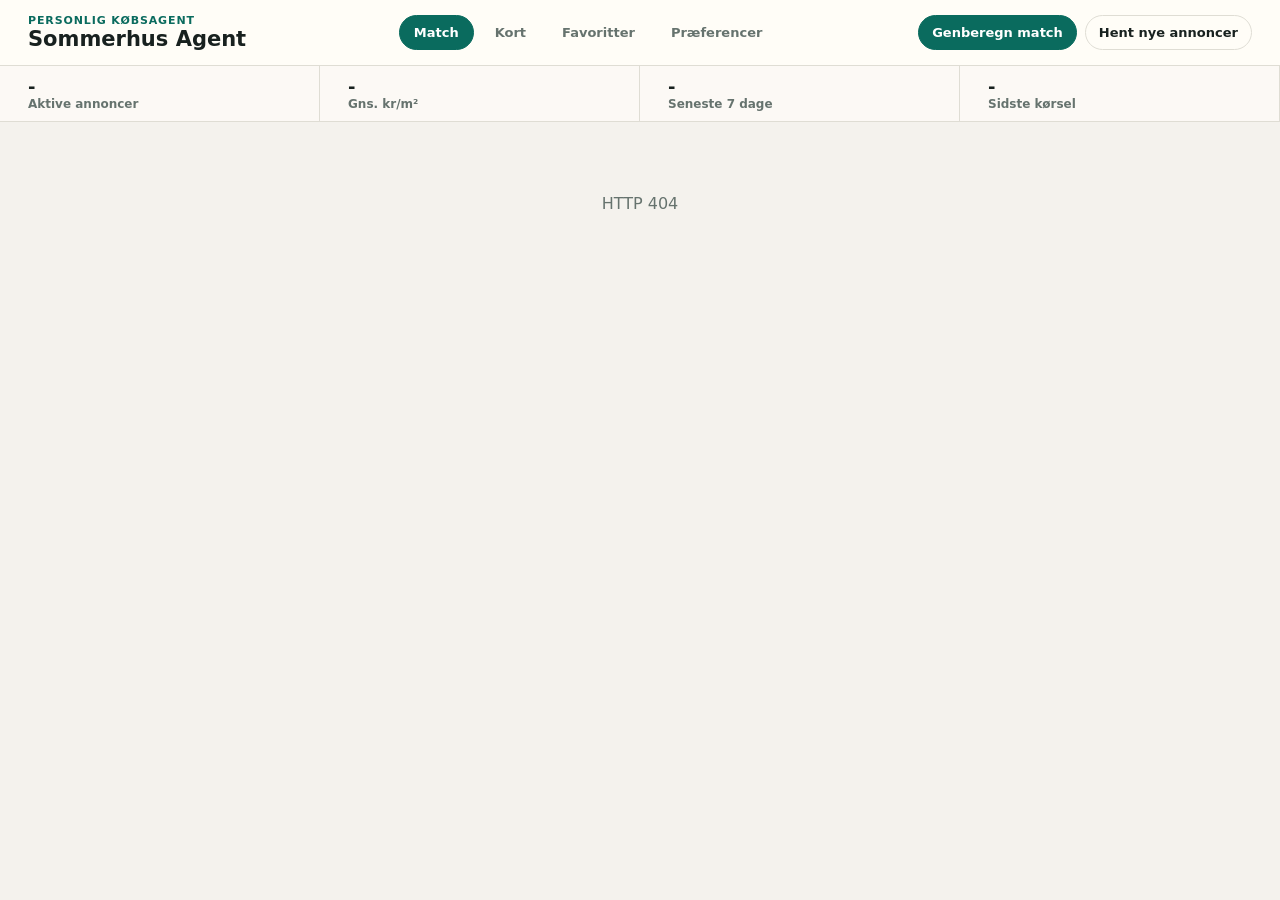
==== templates/index.html @ 6a069d39 "Initial summerhouse agent handoff" ====
<!doctype html>
<html lang="da">
<head>
  <meta charset="utf-8">
  <meta name="viewport" content="width=device-width, initial-scale=1">
  <title>Sommerhus Agent</title>
  <link rel="stylesheet" href="/static/style.css">
</head>
<body>
  <header class="topbar">
    <div class="brand">
      <span class="eyebrow">Personlig købsagent</span>
      <h1>Sommerhus Agent</h1>
    </div>
    <nav class="main-nav" aria-label="Hovednavigation">
      <button class="nav-tab active" data-view="match">Match</button>
      <button class="nav-tab" data-view="map">Kort</button>
      <button class="nav-tab" data-view="favorites">Favoritter</button>
      <button class="nav-tab" data-view="preferences">Præferencer</button>
    </nav>
    <div class="top-actions">
      <button id="generateBtn" title="Genberegner match, AI fremhævede, prisfald og fremvisninger ud fra de data der allerede ligger lokalt.">Genberegn match</button>
      <button id="scrapeBtn" class="secondary" title="Henter friske annoncer fra Boliga og gemmer dem i den lokale database.">Hent nye annoncer</button>
    </div>
  </header>

  <section class="stats-strip" aria-label="Status">
    <div><span id="statActive">-</span><label>Aktive annoncer</label></div>
    <div><span id="statPpm">-</span><label>Gns. kr/m²</label></div>
    <div><span id="statTrend">-</span><label>Seneste 7 dage</label></div>
    <div><span id="statRun">-</span><label>Sidste kørsel</label></div>
  </section>

  <div id="globalStatus" class="global-status"></div>
  <main id="appMain"></main>

  <div id="modal" class="modal hidden" role="dialog" aria-modal="true">
    <div class="modal-backdrop" id="modalBackdrop"></div>
    <div class="modal-panel">
      <button class="modal-close" id="modalClose" aria-label="Luk">×</button>
      <div id="modalBody"></div>
    </div>
  </div>

  <div id="toast" class="toast" aria-live="polite"></div>

  <script src="/static/app.js"></script>
</body>
</html>
---- static/style.css ----
:root {
  --bg: #f4f2ed;
  --surface: #fffdf8;
  --surface-2: #f9f6ef;
  --ink: #18211f;
  --muted: #66736e;
  --line: #dfddd4;
  --green: #0a6b5e;
  --green-soft: #dceee8;
  --gold: #a06d18;
  --rose: #9d3f4e;
  --shadow: 0 18px 55px rgba(30, 38, 35, 0.12);
  color: var(--ink);
  font-family: Inter, ui-sans-serif, system-ui, -apple-system, "Segoe UI", sans-serif;
}

* { box-sizing: border-box; }
body { margin: 0; background: var(--bg); min-height: 100vh; }
button, input, textarea { font: inherit; }
button { cursor: pointer; }
a { color: var(--green); font-weight: 750; text-decoration: none; }
a:hover { text-decoration: underline; }
h1, h2, h3, p { margin: 0; }

.topbar {
  align-items: center;
  background: rgba(255, 253, 248, .94);
  border-bottom: 1px solid var(--line);
  display: grid;
  gap: 20px;
  grid-template-columns: 230px 1fr auto;
  padding: 14px 28px;
  position: sticky;
  top: 0;
  z-index: 50;
  backdrop-filter: blur(14px);
  max-width: 1480px;
  margin: 0 auto;
}

.eyebrow {
  color: var(--green);
  display: block;
  font-size: 11px;
  font-weight: 850;
  letter-spacing: .08em;
  text-transform: uppercase;
}

.brand h1 { font-size: 21px; letter-spacing: 0; }
.main-nav { display: flex; gap: 6px; justify-content: center; }
.nav-tab {
  background: transparent;
  border: 1px solid transparent;
  border-radius: 999px;
  color: var(--muted);
  font-weight: 800;
  padding: 9px 14px;
}
.nav-tab.active {
  background: var(--green);
  border-color: var(--green);
  color: white;
}
.top-actions { display: flex; gap: 8px; }

button, .card-actions a {
  background: var(--green);
  border: 1px solid var(--green);
  border-radius: 999px;
  color: white;
  font-size: 13px;
  font-weight: 800;
  padding: 9px 13px;
}
button.secondary, button.quiet {
  background: transparent;
  border-color: var(--line);
  color: var(--ink);
}
button.active { background: var(--green-soft); border-color: #9ccdc2; color: var(--green); }
button:disabled { opacity: .6; cursor: default; }

.stats-strip {
  border-bottom: 1px solid var(--line);
  display: grid;
  grid-template-columns: repeat(4, 1fr);
  max-width: 1480px;
  margin: 0 auto;
}
.stats-strip > div {
  background: rgba(255,253,248,.72);
  border-right: 1px solid var(--line);
  padding: 10px 28px;
}
.stats-strip span { display: block; font-size: 18px; font-weight: 900; }
.stats-strip label { color: var(--muted); font-size: 12px; }

.global-status {
  color: var(--green);
  max-height: 0;
  overflow: hidden;
  padding: 0 28px;
  transition: .2s;
}
.global-status:not(:empty) { max-height: 50px; padding: 8px 28px; }
.global-status.error { color: var(--rose); }

#appMain { max-width: 1420px; padding: 28px; margin: 0 auto; }
.page-head {
  align-items: end;
  display: flex;
  justify-content: space-between;
  gap: 20px;
  margin-bottom: 18px;
}
.page-head h2 { font-size: 34px; letter-spacing: 0; }
.page-head p { color: var(--muted); margin-top: 5px; max-width: 660px; }

.signal-tabs {
  background: rgba(255,253,248,.82);
  border: 1px solid var(--line);
  border-radius: 999px;
  display: flex;
  gap: 4px;
  padding: 5px;
}
.signal-tabs button { background: transparent; border-color: transparent; color: var(--muted); }
.signal-tabs button.active { background: var(--green); color: white; }

.panel {
  background: var(--surface);
  border: 1px solid var(--line);
  border-radius: 22px;
  box-shadow: var(--shadow);
  padding: 18px;
}
.section-title {
  align-items: baseline;
  display: flex;
  justify-content: space-between;
  gap: 12px;
  margin-bottom: 14px;
}
.section-title h3 { font-size: 16px; }
.section-title span { color: var(--muted); font-size: 13px; font-weight: 800; }

.card-grid {
  display: grid;
  gap: 14px;
  grid-template-columns: repeat(auto-fill, minmax(360px, 1fr));
}
.listing-card {
  background: white;
  border: 1px solid var(--line);
  border-radius: 16px;
  overflow: hidden;
}
.listing-card.compact { display: grid; grid-template-columns: 105px 1fr; }
.image-button {
  aspect-ratio: 16 / 9;
  background: #d9ded8 center / cover;
  border: 0;
  border-radius: 0;
  display: block;
  min-height: 190px;
  padding: 0;
  width: 100%;
}
.compact .image-button { aspect-ratio: auto; min-height: 100%; }
.image-button.empty { background: linear-gradient(135deg, #d9ded8, #efe8d7); }
.card-body { display: grid; gap: 12px; padding: 14px; }
.compact .card-body { gap: 7px; padding: 10px; }
.card-head {
  align-items: start;
  display: grid;
  gap: 12px;
  grid-template-columns: 1fr auto;
}
.card-head h3, .card-head h2 { font-size: 16px; line-height: 1.22; }
.card-head p { color: var(--muted); font-size: 13px; margin-top: 3px; }
.score {
  align-items: center;
  border-radius: 14px;
  display: flex;
  flex-direction: column;
  height: 58px;
  justify-content: center;
  width: 58px;
}
.score b { font-size: 22px; line-height: 1; }
.score span { font-size: 10px; font-weight: 900; text-transform: uppercase; }
.score.great, .score.good { background: var(--green-soft); color: var(--green); }
.score.ok { background: #fff0c7; color: var(--gold); }
.score.low { background: #f4dfe3; color: var(--rose); }

.badge-row { display: flex; flex-wrap: wrap; gap: 5px; min-height: 0; }
.badge {
  background: var(--surface-2);
  border: 1px solid var(--line);
  border-radius: 999px;
  color: var(--muted);
  font-size: 11px;
  font-weight: 850;
  padding: 3px 8px;
}
.metrics {
  display: grid;
  gap: 8px;
  grid-template-columns: repeat(4, 1fr);
}
.metric {
  background: var(--surface-2);
  border: 1px solid #eee8dc;
  border-radius: 11px;
  padding: 8px 9px;
}
.metric span { color: var(--muted); display: block; font-size: 11px; font-weight: 800; }
.metric strong { display: block; font-size: 14px; margin-top: 2px; }

.reason-list {
  border-top: 1px solid #eee8dc;
  display: grid;
  gap: 5px;
  list-style: none;
  margin: 0;
  padding: 10px 0 0;
}
.reason-list li {
  color: #40504c;
  font-size: 13px;
  line-height: 1.38;
  padding-left: 16px;
  position: relative;
}
.reason-list li:before {
  background: var(--green);
  border-radius: 50%;
  content: "";
  height: 5px;
  left: 2px;
  position: absolute;
  top: .6em;
  width: 5px;
}
.card-actions {
  align-items: center;
  display: flex;
  flex-wrap: wrap;
  gap: 7px;
}
.card-actions a { display: inline-block; }

.match-layout {
  align-items: start;
  display: grid;
  gap: 16px;
  grid-template-columns: 300px minmax(0, 1fr);
}
.filter-panel {
  background: var(--surface);
  border: 1px solid var(--line);
  border-radius: 22px;
  box-shadow: var(--shadow);
  display: grid;
  gap: 14px;
  padding: 14px;
  position: sticky;
  top: 118px;
}
.filter-head {
  align-items: center;
  display: flex;
  justify-content: space-between;
  gap: 10px;
}
.filter-head h3 { font-size: 16px; }
.filter-grid {
  display: grid;
  gap: 10px;
  grid-template-columns: 1fr;
}
.filter-grid input { width: 100%; }
.check-row {
  border-top: 1px solid #eee8dc;
  display: grid;
  gap: 9px;
  padding-top: 12px;
}
.check-row label {
  align-items: center;
  color: var(--ink);
  display: flex;
  flex-direction: row;
  font-weight: 750;
  gap: 8px;
}
.check-row input { width: 16px; height: 16px; }
.active-area {
  background: var(--green-soft);
  border: 1px solid #b9d8d0;
  border-radius: 14px;
  display: grid;
  gap: 2px;
  padding: 11px;
}
.active-area span {
  color: var(--green);
  font-size: 11px;
  font-weight: 900;
  text-transform: uppercase;
}
.active-area strong { font-size: 14px; }
.filter-area-buttons {
  display: grid;
  gap: 7px;
  grid-template-columns: repeat(2, 1fr);
}
.filter-area-buttons button {
  border-radius: 12px;
  padding: 8px 9px;
}
.filter-panel p {
  color: var(--muted);
  font-size: 13px;
  line-height: 1.4;
}

.map-layout {
  display: grid;
  gap: 16px;
  grid-template-columns: minmax(0, 1fr) 390px;
  align-items: start;
}
.area-map {
  background: #dbeaf0;
  border: 1px solid var(--line);
  border-radius: 22px;
  box-shadow: var(--shadow);
  overflow: hidden;
  padding: 18px;
}
.map-list {
  background: var(--surface);
  border: 1px solid var(--line);
  border-radius: 22px;
  box-shadow: var(--shadow);
  max-height: 760px;
  overflow-y: auto;
  padding: 14px;
}
.visible-list { display: grid; gap: 10px; }
.map-actions { display: flex; gap: 8px; }
.area-map svg {
  display: block;
  margin: 0 auto;
  max-height: 430px;
  max-width: 100%;
}
.map-water {
  fill: #a8d6dd;
}
.region-shape {
  cursor: pointer;
}
.region-shape path {
  fill: #1b8ca0;
  stroke: #e7f5f3;
  stroke-linejoin: round;
  stroke-width: 4;
  transition: .16s ease;
}
.region-shape:nth-of-type(2) path { fill: #176c7c; }
.region-shape:nth-of-type(3) path { fill: #239aaa; }
.region-shape:nth-of-type(4) path { fill: #138095; }
.region-shape:nth-of-type(5) path { fill: #2493a4; }
.region-shape:hover path,
.region-shape.selected path {
  fill: var(--green);
  filter: drop-shadow(0 10px 18px rgba(24, 33, 31, .24));
  transform: translateY(-2px);
}
.region-shape text {
  fill: var(--ink);
  font-size: 22px;
  font-weight: 900;
  pointer-events: none;
  text-anchor: middle;
}
.region-shape .area-count {
  fill: rgba(24, 33, 31, .7);
  font-size: 14px;
  font-weight: 800;
}
.area-buttons {
  display: grid;
  gap: 8px;
  grid-template-columns: repeat(auto-fit, minmax(210px, 1fr));
  margin-top: 16px;
}
.area-chip {
  align-items: start;
  background: white;
  border-color: var(--line);
  color: var(--ink);
  display: grid;
  gap: 2px;
  justify-items: start;
  text-align: left;
}
.area-chip span {
  color: var(--muted);
  font-size: 12px;
  font-weight: 700;
}
.area-chip.active {
  background: var(--green-soft);
  border-color: var(--green);
  color: var(--green);
}

.open-layout {
  display: grid;
  gap: 16px;
  grid-template-columns: 300px 1fr;
  align-items: start;
}
.date-list {
  background: var(--surface);
  border: 1px solid var(--line);
  border-radius: 22px;
  box-shadow: var(--shadow);
  display: grid;
  gap: 8px;
  padding: 14px;
}
.date-list h3 {
  font-size: 15px;
  margin: 0 0 4px;
}
.date-card {
  align-items: start;
  background: white;
  border-color: var(--line);
  color: var(--ink);
  display: grid;
  gap: 3px;
  justify-items: start;
  text-align: left;
}
.date-card span {
  color: var(--muted);
  font-size: 12px;
}
.date-card.active {
  background: var(--green);
  border-color: var(--green);
  color: white;
}
.date-card.active span { color: rgba(255,255,255,.82); }
.empty.mini { padding: 20px; }

.prefs-form {
  display: grid;
  gap: 14px;
  grid-template-columns: repeat(2, minmax(0, 1fr));
}
fieldset {
  border: 1px solid var(--line);
  border-radius: 16px;
  display: grid;
  gap: 10px;
  margin: 0;
  padding: 16px;
}
fieldset.wide { grid-column: 1 / -1; }
legend {
  color: var(--green);
  font-size: 12px;
  font-weight: 900;
  letter-spacing: .06em;
  padding: 0 5px;
  text-transform: uppercase;
}
label { color: var(--muted); display: grid; font-size: 13px; font-weight: 800; gap: 5px; }
input, textarea {
  background: white;
  border: 1px solid var(--line);
  border-radius: 10px;
  color: var(--ink);
  padding: 10px 11px;
}
textarea { resize: vertical; }
.form-actions { grid-column: 1 / -1; }

.modal {
  align-items: stretch;
  display: flex;
  inset: 0;
  justify-content: flex-end;
  position: fixed;
  z-index: 200;
}
.modal.hidden { display: none; }
.modal-backdrop { background: rgba(0,0,0,.36); inset: 0; position: fixed; }
.modal-panel {
  background: var(--surface);
  max-width: 690px;
  overflow-y: auto;
  position: relative;
  width: min(690px, 100%);
  z-index: 1;
}
.modal-close {
  background: rgba(255,255,255,.9);
  border-color: var(--line);
  color: var(--ink);
  position: absolute;
  right: 14px;
  top: 14px;
  z-index: 2;
}
body.modal-open { overflow: hidden; }
.detail-image {
  background: #d9ded8 center / cover;
  min-height: 340px;
}
.detail-body { display: grid; gap: 18px; padding: 24px; }
.detail-metrics { grid-template-columns: repeat(3, 1fr); }
.detail section h3 {
  color: var(--muted);
  font-size: 12px;
  letter-spacing: .06em;
  margin-bottom: 8px;
  text-transform: uppercase;
}
.empty {
  color: var(--muted);
  padding: 44px;
  text-align: center;
}
.loading { color: var(--muted); padding: 44px; text-align: center; }
.toast {
  background: #17211f;
  border-radius: 999px;
  bottom: 20px;
  color: white;
  font-weight: 850;
  opacity: 0;
  padding: 11px 16px;
  pointer-events: none;
  position: fixed;
  right: 20px;
  transform: translateY(8px);
  transition: .18s;
  z-index: 300;
}
.toast.visible { opacity: 1; transform: translateY(0); }
.toast-err { background: var(--rose); }

@media (max-width: 1080px) {
  .topbar { grid-template-columns: 1fr; }
  .main-nav { justify-content: flex-start; overflow-x: auto; }
  .page-head { align-items: start; flex-direction: column; }
  .match-layout, .map-layout, .open-layout { grid-template-columns: 1fr; }
  .filter-panel { position: static; }
  .map-list { max-height: none; }
}

@media (max-width: 720px) {
  #appMain { padding: 16px; }
  .stats-strip { grid-template-columns: repeat(2, 1fr); }
  .signal-tabs { border-radius: 16px; flex-wrap: wrap; }
  .card-grid, .prefs-form { grid-template-columns: 1fr; }
  .metrics, .detail-metrics { grid-template-columns: repeat(2, 1fr); }
  .listing-card.compact { grid-template-columns: 1fr; }
}
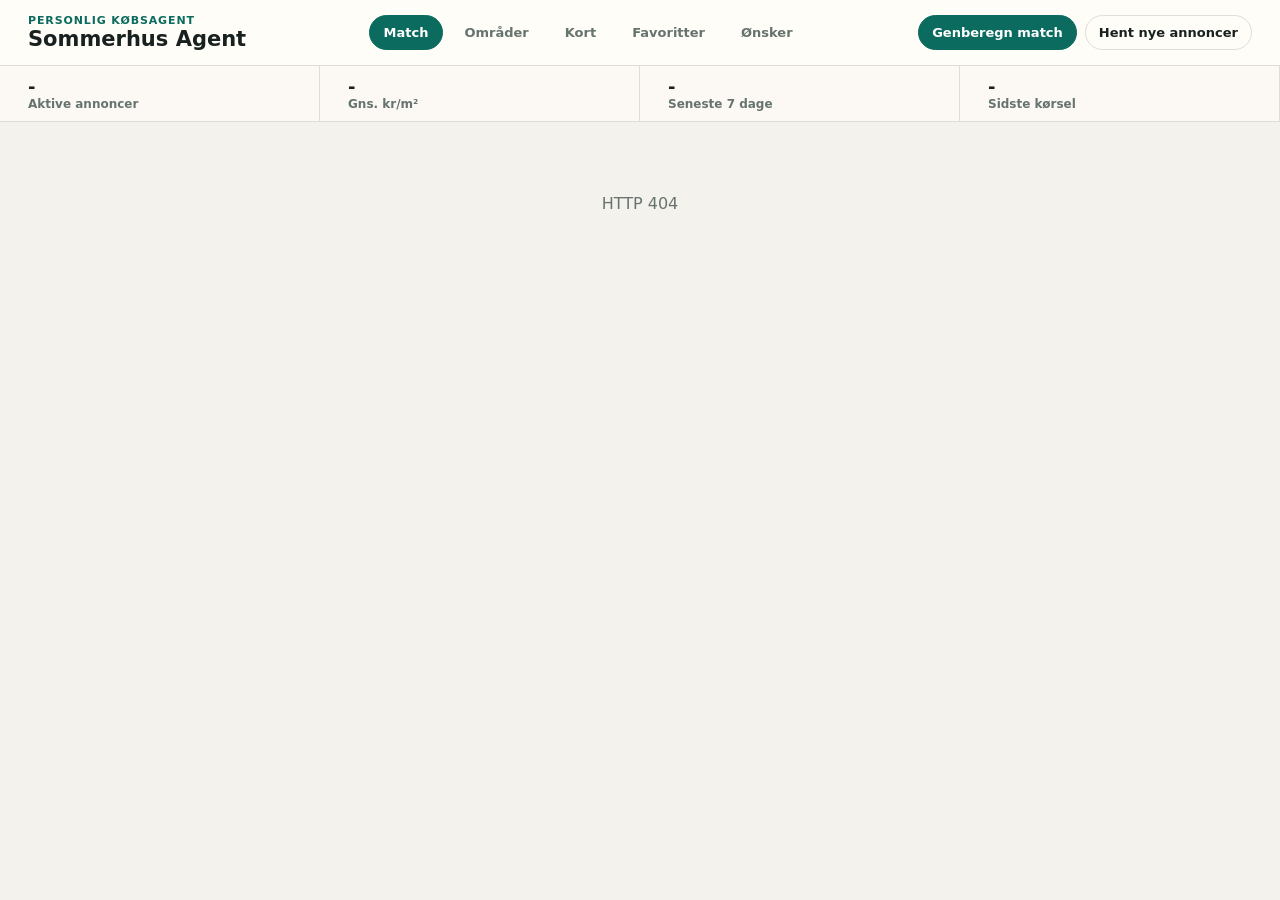
==== commit 29d5f403: "feat: add summerhouse area intelligence workflow" ====
--- a/templates/index.html
+++ b/templates/index.html
@@ -4,7 +4,7 @@
   <meta charset="utf-8">
   <meta name="viewport" content="width=device-width, initial-scale=1">
   <title>Sommerhus Agent</title>
-  <link rel="stylesheet" href="/static/style.css">
+  <link rel="stylesheet" href="/static/style.css?v=area-research-20260516">
 </head>
 <body>
   <header class="topbar">
@@ -14,9 +14,10 @@
     </div>
     <nav class="main-nav" aria-label="Hovednavigation">
       <button class="nav-tab active" data-view="match">Match</button>
+      <button class="nav-tab" data-view="areas">Områder</button>
       <button class="nav-tab" data-view="map">Kort</button>
       <button class="nav-tab" data-view="favorites">Favoritter</button>
-      <button class="nav-tab" data-view="preferences">Præferencer</button>
+      <button class="nav-tab" data-view="preferences">Ønsker</button>
     </nav>
     <div class="top-actions">
       <button id="generateBtn" title="Genberegner match, AI fremhævede, prisfald og fremvisninger ud fra de data der allerede ligger lokalt.">Genberegn match</button>
@@ -44,6 +45,6 @@
 
   <div id="toast" class="toast" aria-live="polite"></div>
 
-  <script src="/static/app.js"></script>
+  <script src="/static/app.js?v=area-research-20260516"></script>
 </body>
 </html>
--- a/static/style.css
+++ b/static/style.css
@@ -218,6 +218,22 @@
 .metric span { color: var(--muted); display: block; font-size: 11px; font-weight: 800; }
 .metric strong { display: block; font-size: 14px; margin-top: 2px; }
 
+.geo-risk {
+  align-items: center;
+  border: 1px solid #d7e2df;
+  border-radius: 14px;
+  display: flex;
+  gap: 8px;
+  justify-content: space-between;
+  padding: 8px 10px;
+  background: #eef6f2;
+  color: #23443d;
+  font-size: 13px;
+}
+.geo-risk span { color: var(--muted); }
+.geo-risk.high { background: #f7dfe4; border-color: #e6a8b2; color: var(--rose); }
+.geo-risk.medium, .geo-risk.watch { background: #fff3d9; border-color: #edcd88; color: var(--gold); }
+
 .reason-list {
   border-top: 1px solid #eee8dc;
   display: grid;
@@ -350,47 +366,82 @@
   padding: 14px;
 }
 .visible-list { display: grid; gap: 10px; }
+.result-toolbar {
+  align-items: center;
+  display: flex;
+  gap: 10px;
+  justify-content: flex-end;
+  margin: -4px 0 12px;
+}
+.sort-control {
+  align-items: center;
+  color: var(--muted);
+  display: flex;
+  font-size: 13px;
+  font-weight: 800;
+  gap: 8px;
+}
+.sort-control select {
+  border: 1px solid var(--line);
+  border-radius: 999px;
+  color: var(--ink);
+  font: inherit;
+  padding: 8px 12px;
+}
+.daily-weekly-stack {
+  display: grid;
+  gap: 16px;
+}
 .map-actions { display: flex; gap: 8px; }
-.area-map svg {
+.actual-map-frame {
+  margin: 0 auto;
+  max-width: 760px;
+  position: relative;
+}
+.actual-map-image {
+  border-radius: 18px;
   display: block;
-  margin: 0 auto;
-  max-height: 430px;
-  max-width: 100%;
-}
-.map-water {
-  fill: #a8d6dd;
+  max-height: 540px;
+  object-fit: contain;
+  width: 100%;
+}
+.actual-map-overlay {
+  display: block;
+  inset: 0;
+  position: absolute;
+  width: 100%;
+  height: 100%;
 }
 .region-shape {
   cursor: pointer;
 }
-.region-shape path {
-  fill: #1b8ca0;
-  stroke: #e7f5f3;
+.region-shape polygon {
+  fill: rgba(34, 119, 91, 0.01);
+  stroke: transparent;
   stroke-linejoin: round;
-  stroke-width: 4;
+  stroke-width: 5;
   transition: .16s ease;
 }
-.region-shape:nth-of-type(2) path { fill: #176c7c; }
-.region-shape:nth-of-type(3) path { fill: #239aaa; }
-.region-shape:nth-of-type(4) path { fill: #138095; }
-.region-shape:nth-of-type(5) path { fill: #2493a4; }
-.region-shape:hover path,
-.region-shape.selected path {
-  fill: var(--green);
-  filter: drop-shadow(0 10px 18px rgba(24, 33, 31, .24));
-  transform: translateY(-2px);
+.region-shape:hover polygon,
+.region-shape.selected polygon {
+  fill: rgba(34, 119, 91, .22);
+  stroke: rgba(34, 119, 91, .76);
+  filter: drop-shadow(0 10px 18px rgba(24, 33, 31, .18));
 }
 .region-shape text {
   fill: var(--ink);
-  font-size: 22px;
+  font-size: 30px;
   font-weight: 900;
+  paint-order: stroke;
   pointer-events: none;
+  stroke: rgba(255, 253, 248, .86);
+  stroke-width: 8px;
   text-anchor: middle;
 }
 .region-shape .area-count {
-  fill: rgba(24, 33, 31, .7);
-  font-size: 14px;
-  font-weight: 800;
+  fill: rgba(24, 33, 31, .78);
+  font-size: 19px;
+  font-weight: 900;
 }
 .area-buttons {
   display: grid;
@@ -575,3 +626,56 @@
   .metrics, .detail-metrics { grid-template-columns: repeat(2, 1fr); }
   .listing-card.compact { grid-template-columns: 1fr; }
 }
+
+.area-grid {
+  display: grid;
+  gap: 16px;
+  grid-template-columns: repeat(auto-fill, minmax(390px, 1fr));
+}
+.area-card {
+  background: var(--surface);
+  border: 1px solid var(--line);
+  border-radius: 22px;
+  box-shadow: var(--shadow);
+  display: grid;
+  gap: 13px;
+  padding: 18px;
+}
+.area-card-head {
+  align-items: start;
+  display: grid;
+  gap: 12px;
+  grid-template-columns: 1fr auto;
+}
+.area-card h3 { font-size: 20px; line-height: 1.2; }
+.area-vibe { color: var(--green); font-weight: 850; }
+.area-take { color: var(--ink); line-height: 1.55; }
+.area-notes {
+  background: var(--surface-2);
+  border: 1px solid #eee8dc;
+  border-radius: 14px;
+  display: grid;
+  gap: 7px;
+  padding: 11px;
+}
+.area-notes p, .area-watch li { color: var(--muted); font-size: 13px; line-height: 1.45; }
+.area-watch {
+  border-left: 3px solid var(--gold);
+  padding-left: 12px;
+}
+.area-watch ul { margin: 6px 0 0; padding-left: 18px; }
+.area-links { display: flex; flex-wrap: wrap; gap: 8px; }
+.area-links a {
+  background: var(--green-soft);
+  border-radius: 999px;
+  color: var(--green);
+  font-size: 12px;
+  padding: 6px 10px;
+}
+.area-footer {
+  border-top: 1px solid var(--line);
+  color: var(--muted);
+  font-size: 13px;
+  font-weight: 800;
+  padding-top: 10px;
+}
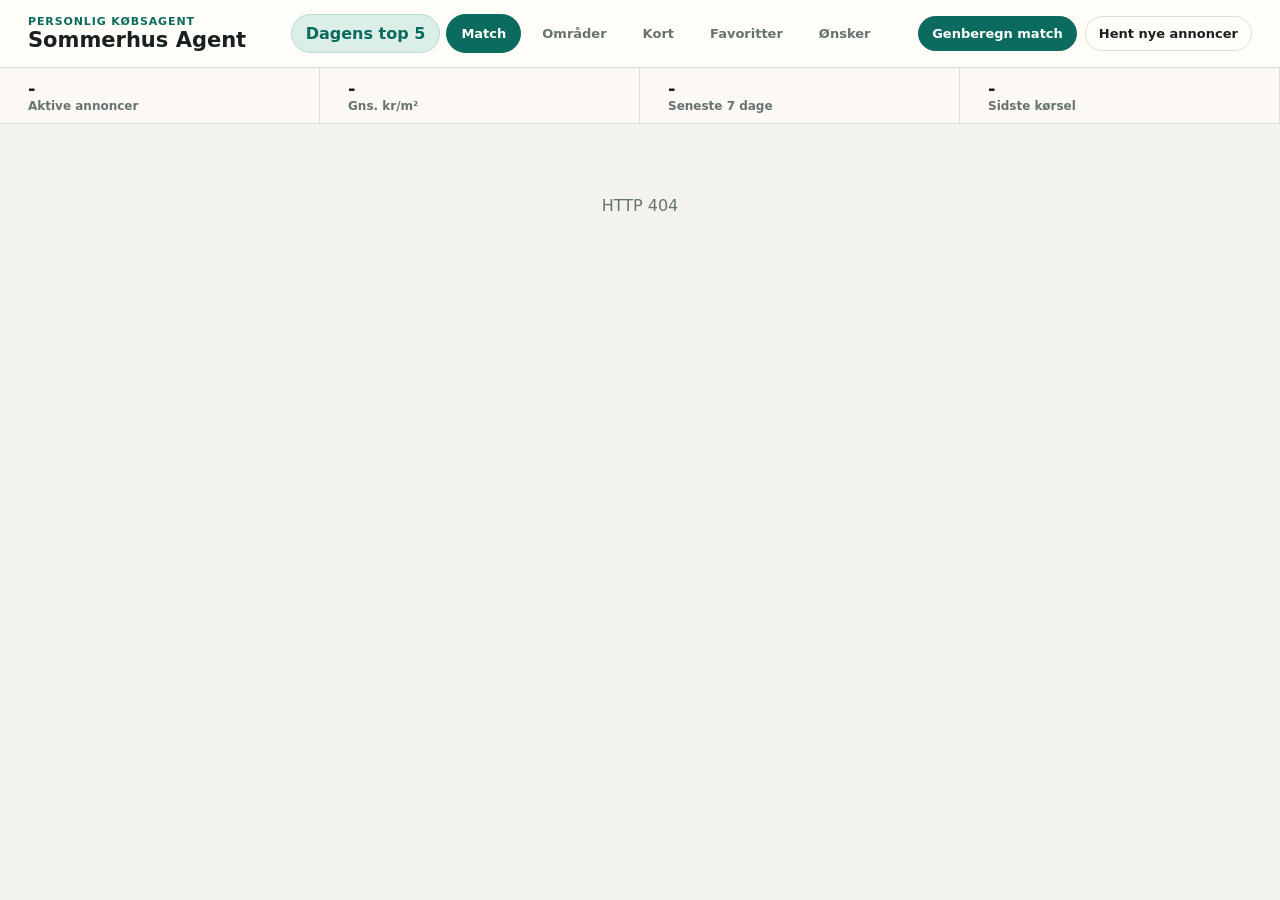
==== commit da3cda5d: "Add today top five landing page" ====
--- a/templates/index.html
+++ b/templates/index.html
@@ -13,6 +13,7 @@
       <h1>Sommerhus Agent</h1>
     </div>
     <nav class="main-nav" aria-label="Hovednavigation">
+      <a class="nav-tab link-tab" href="/today">Dagens top 5</a>
       <button class="nav-tab active" data-view="match">Match</button>
       <button class="nav-tab" data-view="areas">Områder</button>
       <button class="nav-tab" data-view="map">Kort</button>
--- a/static/style.css
+++ b/static/style.css
@@ -56,11 +56,18 @@
   color: var(--muted);
   font-weight: 800;
   padding: 9px 14px;
-}
+  text-decoration: none;
+}
+.nav-tab:hover { text-decoration: none; }
 .nav-tab.active {
   background: var(--green);
   border-color: var(--green);
   color: white;
+}
+.nav-tab.link-tab {
+  background: var(--green-soft);
+  border-color: #b9d8d0;
+  color: var(--green);
 }
 .top-actions { display: flex; gap: 8px; }
 
@@ -280,6 +287,9 @@
   box-shadow: var(--shadow);
   display: grid;
   gap: 14px;
+  max-height: calc(100vh - 138px);
+  overflow-y: auto;
+  overscroll-behavior: contain;
   padding: 14px;
   position: sticky;
   top: 118px;
@@ -614,7 +624,7 @@
   .main-nav { justify-content: flex-start; overflow-x: auto; }
   .page-head { align-items: start; flex-direction: column; }
   .match-layout, .map-layout, .open-layout { grid-template-columns: 1fr; }
-  .filter-panel { position: static; }
+  .filter-panel { max-height: none; overflow-y: visible; position: static; }
   .map-list { max-height: none; }
 }
 
@@ -679,3 +689,140 @@
   font-weight: 800;
   padding-top: 10px;
 }
+
+/* Dagens top 5 landing page */
+.today-page {
+  background:
+    radial-gradient(circle at 12% 0%, rgba(220, 238, 232, .95), transparent 34%),
+    radial-gradient(circle at 88% 6%, rgba(255, 240, 199, .8), transparent 30%),
+    var(--bg);
+}
+.today-hero {
+  max-width: 1160px;
+  margin: 0 auto;
+  padding: 22px 24px 10px;
+}
+.today-nav {
+  align-items: center;
+  display: flex;
+  justify-content: space-between;
+  gap: 16px;
+  margin-bottom: 54px;
+}
+.today-brand {
+  color: var(--ink);
+  display: grid;
+  gap: 2px;
+  text-decoration: none;
+}
+.today-brand strong { font-size: 22px; letter-spacing: -.02em; }
+.today-brand:hover { text-decoration: none; }
+.today-nav-actions { align-items: center; display: flex; gap: 9px; }
+.today-link {
+  background: rgba(255,253,248,.78);
+  border: 1px solid var(--line);
+  border-radius: 999px;
+  color: var(--ink);
+  font-size: 13px;
+  font-weight: 850;
+  padding: 9px 13px;
+  text-decoration: none;
+}
+.today-link:hover { text-decoration: none; border-color: var(--green); color: var(--green); }
+.today-hero-copy {
+  display: grid;
+  gap: 16px;
+  max-width: 820px;
+}
+.today-hero-copy h1 {
+  font-size: clamp(42px, 8vw, 86px);
+  letter-spacing: -.065em;
+  line-height: .93;
+}
+.today-hero-copy p {
+  color: var(--muted);
+  font-size: 18px;
+  line-height: 1.55;
+  max-width: 680px;
+}
+.today-hero-meta {
+  display: grid;
+  gap: 10px;
+  grid-template-columns: repeat(3, minmax(0, 1fr));
+  margin-top: 12px;
+  max-width: 680px;
+}
+.today-hero-meta > div {
+  background: rgba(255,253,248,.82);
+  border: 1px solid var(--line);
+  border-radius: 18px;
+  padding: 13px 15px;
+}
+.today-hero-meta span { display: block; font-size: 18px; font-weight: 950; }
+.today-hero-meta label { color: var(--muted); font-size: 11px; text-transform: uppercase; letter-spacing: .06em; }
+.today-main {
+  max-width: 1160px;
+  margin: 0 auto;
+  padding: 18px 24px 48px;
+}
+.today-list {
+  counter-reset: today;
+  display: grid;
+  gap: 18px;
+}
+.today-rank-card {
+  background: rgba(255,253,248,.96);
+  border: 1px solid var(--line);
+  border-radius: 28px;
+  box-shadow: var(--shadow);
+  display: grid;
+  grid-template-columns: 72px minmax(270px, 410px) 1fr;
+  overflow: hidden;
+  position: relative;
+}
+.today-rank-number {
+  align-items: center;
+  background: #17211f;
+  color: white;
+  display: flex;
+  font-size: 20px;
+  font-weight: 950;
+  justify-content: center;
+  letter-spacing: -.03em;
+}
+.today-rank-image {
+  background: #d9ded8 center / cover;
+  border: 0;
+  border-radius: 0;
+  display: block;
+  min-height: 292px;
+  padding: 0;
+  width: 100%;
+}
+.today-rank-image.empty { background: linear-gradient(135deg, #d9ded8, #efe8d7); }
+.today-rank-body {
+  display: grid;
+  gap: 13px;
+  padding: 20px;
+}
+.today-rank-body .card-head h2 { font-size: 25px; line-height: 1.08; letter-spacing: -.025em; }
+.today-metrics { grid-template-columns: repeat(5, minmax(0, 1fr)); }
+
+@media (max-width: 980px) {
+  .today-rank-card { grid-template-columns: 58px 1fr; }
+  .today-rank-image { grid-column: 2; min-height: 220px; }
+  .today-rank-body { grid-column: 1 / -1; }
+  .today-metrics { grid-template-columns: repeat(2, 1fr); }
+}
+
+@media (max-width: 640px) {
+  .today-hero { padding: 18px 16px 8px; }
+  .today-main { padding: 14px 16px 32px; }
+  .today-nav { align-items: start; flex-direction: column; margin-bottom: 36px; }
+  .today-nav-actions { width: 100%; }
+  .today-link, .today-nav-actions button { text-align: center; flex: 1; }
+  .today-hero-meta { grid-template-columns: 1fr; }
+  .today-rank-card { grid-template-columns: 1fr; }
+  .today-rank-number { min-height: 50px; }
+  .today-rank-image { grid-column: auto; }
+}
